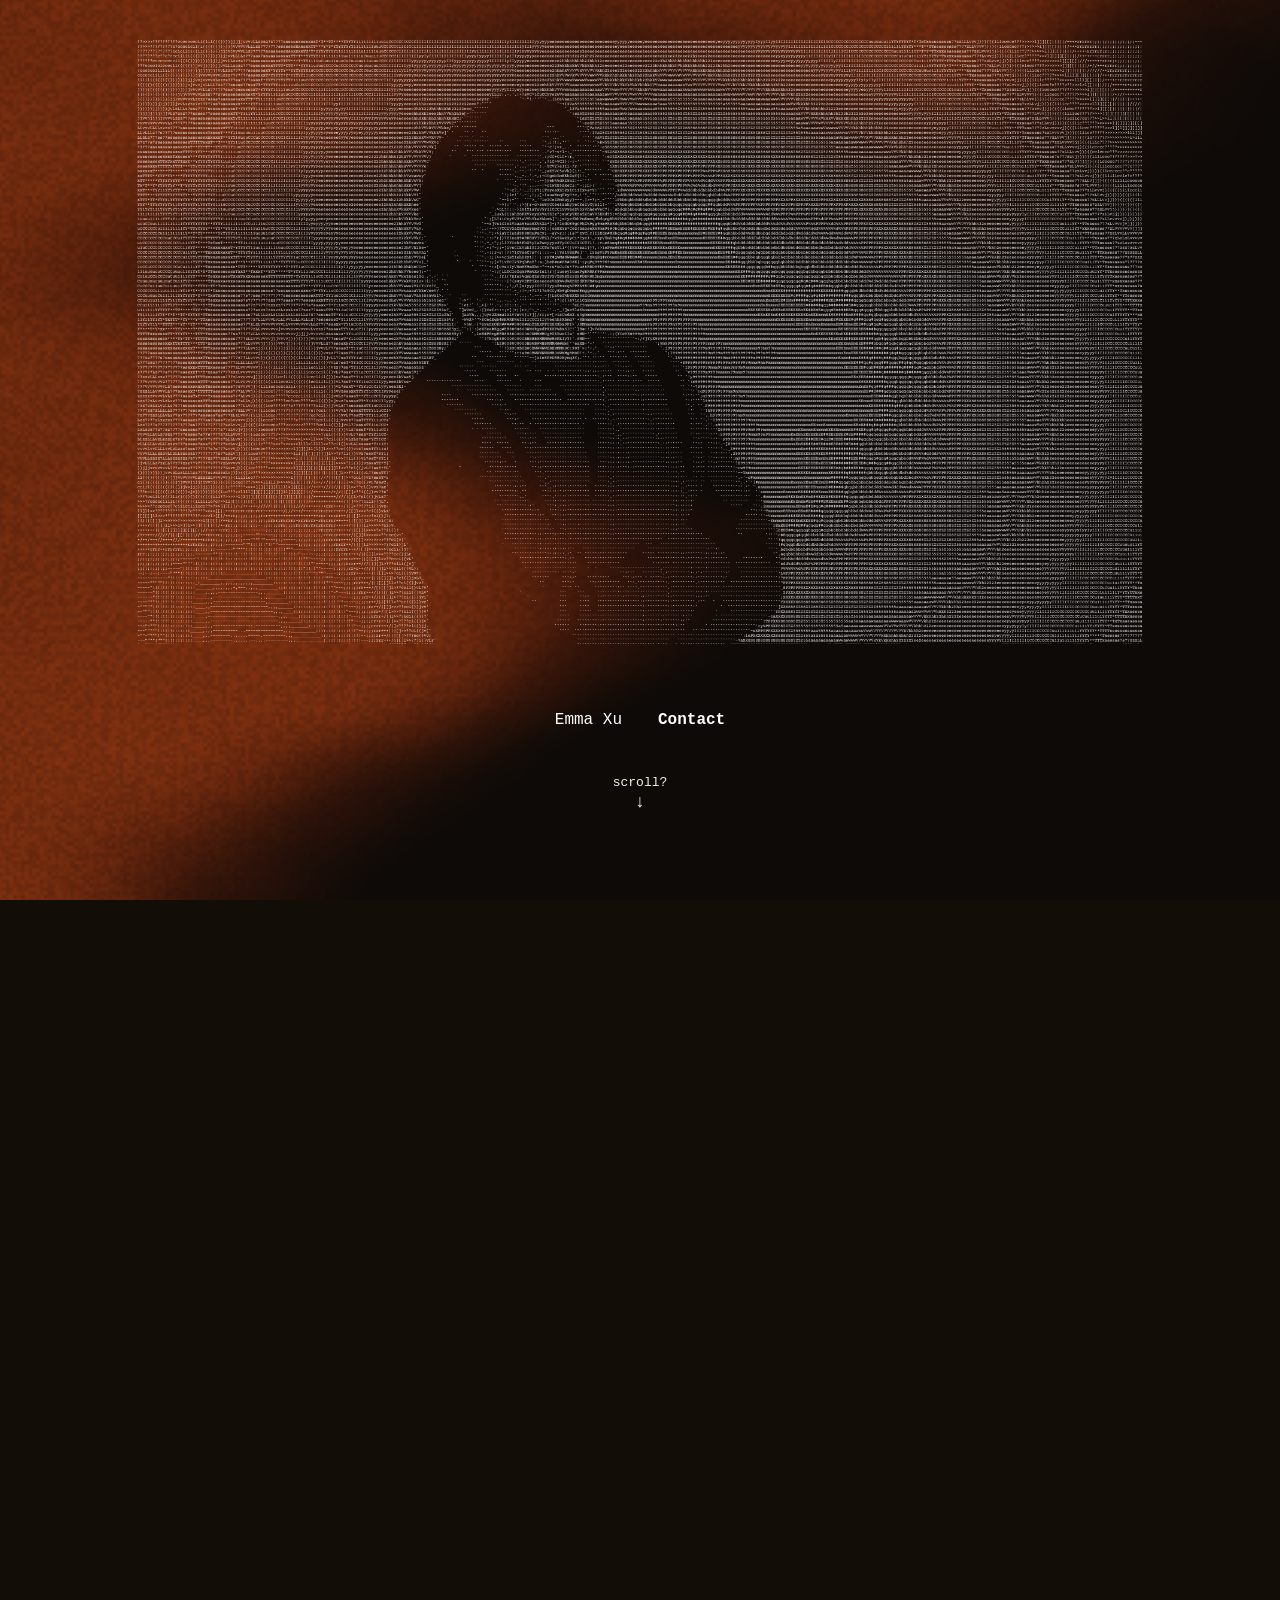
==== contact.html @ 333847a1 "feat: optimised the mobile projects morph and added back scroll?" ====
<!DOCTYPE html>
<html lang="en">
  <head>
    <meta charset="UTF-8">
    <meta name="viewport" content="width=device-width, initial-scale=1.0, viewport-fit=cover">
    <title>Contact | Emma Xu</title>
    <link rel="stylesheet" href="global.css">
    <link rel="stylesheet" href="contact.css">
  </head>
  <body class="contact-page" data-liquid-root>
    <div class="contact-background" aria-hidden="true">
      <canvas data-liquid-surface></canvas>
    </div>
    <main class="contact-scroll">
      <section class="contact-sequence" aria-label="Contact introduction">
        <div class="contact-stage">
          <h1 class="visually-hidden">Contact</h1>
          <div class="contact-art">
            <picture>
              <source media="(max-width: 640px), (hover: none) and (pointer: coarse)" srcset="assets/contact/emma_mobile.webp" type="image/webp">
              <img class="contact-portrait" src="assets/contact/emma.webp" alt="ASCII portrait of Emma Xu" draggable="false">
            </picture>
            <canvas class="contact-morph" aria-hidden="true"></canvas>
          </div>
          <div class="contact-content">
            <p class="contact-intro" aria-label="Introduction">
              Hi, I'm Emma! I’m a final year computing and software systems major at the University of Melbourne. If you have stumbled here by chance, please spend some time exploring who I am beyond what is written on my CV. I work with AI on the daily, so sometimes I sound like ChatGPT and Claude combined, but I hope to present my authentic self through this website. I want to share my journey and stay a creative mind.
            </p>
            <nav class="contact-links" aria-label="Contact methods">
              <a href="https://www.linkedin.com/in/emma-xu-97a0b4287/">LinkedIn</a>
              <a href="https://github.com/exyw">GitHub</a>
              <a href="mailto:emma.xu27@gmail.com">Email</a>
              <a href="Emma-Xu-CV.pdf" download>CV</a>
            </nav>
          </div>
          <nav class="site-nav is-ready" aria-label="Main navigation">
            <div class="page-menu">
              <a href="projects.html">Projects</a>
              <a class="always-visible" href="index.html">Emma Xu</a>
              <a href="who-i-am.html">Who I am</a>
            </div>
            <div class="contact-menu">
              <a class="contact-link selected" href="contact.html" aria-current="page">Contact</a>
            </div>
          </nav>
          <div class="scroll-cue" aria-hidden="true"><span>scroll?</span><span>↓</span></div>
        </div>
      </section>
    </main>
    <script src="experience.js"></script>
    <script src="navigation.js"></script>
    <script src="contact.js"></script>
    <script src="liquid.js"></script>
  </body>
</html>
---- global.css ----
body {
  min-height: 100vh;
  margin: 0;
  background: radial-gradient(circle at center, #EDE4D3 0%, #B6A58D 100%);
  font-family: courier, monospace;
}

.site-nav {
  --half-nav-gap: clamp(12px, 1.5vw, 18px);
  --link-padding-x: 10px;
  --nav-row-height: 28px;
  position: absolute;
  top: 50%;
  left: 50%;
  display: grid;
  grid-template-columns: 1fr 1fr;
  align-items: center;
  gap: calc(2 * var(--half-nav-gap) - 2 * var(--link-padding-x));
  padding: 10px;
  transform: translate(-50%, -50%);
  white-space: nowrap;
  visibility: hidden;
}

.site-nav.is-ready {
  visibility: visible;
}

/* Portrait pages keep navigation at the same viewport positions while artwork moves. */
.site-nav--portrait {
  position: fixed;
  z-index: 5;
  top: calc(50% - 8px);
  display: flex;
  box-sizing: border-box;
  width: min(1010px, calc(100vw - 48px));
  justify-content: space-between;
  pointer-events: none;
  transform: translate(-50%, calc(-50% - var(--portrait-nav-release, 0px)));
}

.site-nav--portrait .contact-link { pointer-events: auto; }
.site-nav--portrait .page-menu {
  align-items: flex-start;
  margin-left: 14px;
}

.site-nav a {
  box-sizing: border-box;
  color: inherit;
  display: block;
  font-size: 16px;
  line-height: 20px;
  padding: 4px var(--link-padding-x);
  text-decoration: none;
}

.site-nav a.selected {
  font-weight: bold;
}

.site-nav a:focus-visible {
  outline: 2px solid currentColor;
  outline-offset: 5px;
}

.page-menu {
  display: flex;
  flex-direction: column;
  align-items: flex-end;
  text-align: right;
  pointer-events: none;
  transform: translateY(var(--selected-row-offset, 0px));
}

.page-menu:has(> a:first-child.selected) {
  --selected-row-offset: var(--nav-row-height);
}

.page-menu:has(> a:last-child.selected) {
  --selected-row-offset: calc(0px - var(--nav-row-height));
}

.page-menu > a.selected {
  pointer-events: auto;
}

.contact-link {
  text-align: left;
}

.page-menu > a:not(.selected) {
  visibility: hidden;
  opacity: 0;
  pointer-events: none;
  transform: translateY(8px);
  transition:
    opacity 200ms ease,
    transform 200ms ease,
    visibility 0s linear 200ms;
}

.page-menu > a:last-child:not(.selected) {
  transform: translateY(-8px);
}

.page-menu > a.always-visible {
  visibility: visible;
  opacity: 1;
  pointer-events: auto;
  transform: translateY(0);
  transition-delay: 0s;
}

.page-menu:hover > a:not(.selected),
.page-menu:focus-within > a:not(.selected) {
  visibility: visible;
  opacity: 1;
  pointer-events: auto;
  transform: translateY(0);
  transition-delay: 0s;
}

.typewriter-link.is-typing::after {
  content: "";
  display: inline-block;
  width: 0.6ch;
  height: 0.8em;
  margin-left: 0.15ch;
  vertical-align: -0.15em;
  background: currentColor;
  animation: cursor-blink 1000ms steps(1) infinite;
}

.coming-soon {
  position: absolute;
  top: calc(50% + 92px);
  width: 100%;
  font-size: 16px;
  text-align: center;
}

@keyframes cursor-blink {
  50% {
    opacity: 0;
  }
}

@media (prefers-reduced-motion: reduce) {
  .page-menu > a:not(.selected) {
    transition: none;
  }
}

[hidden] { display: none !important; }
.visually-hidden {
  position: absolute; width: 1px; height: 1px; padding: 0; margin: -1px;
  overflow: hidden; clip-path: inset(50%); white-space: nowrap; border: 0;
}
.overview-navigation, .project-pagination { display: none; }

/* The Home introduction moves the real links into the Projects overview positions. */
.home-page.is-project-chosen .site-nav { z-index: 4; }
body.home-page.is-project-chosen .site-nav .page-menu > a[href="projects.html"] {
  visibility: visible; opacity: 1; pointer-events: auto; font-weight: bold;
  transform: translateY(var(--intro-select-y, 0px));
  transition: transform 600ms cubic-bezier(.22,.72,.24,1), opacity 300ms ease;
}
body.home-page.is-project-chosen .site-nav .page-menu > a[href="index.html"],
body.home-page.is-project-chosen .site-nav .page-menu > a[href="who-i-am.html"] {
  visibility: hidden; opacity: 0; pointer-events: none;
  transform: translateY(-8px);
  transition: opacity 300ms ease, visibility 0s linear 300ms, transform 300ms ease;
}
body.home-page.is-splitting .site-nav .page-menu > a[href="projects.html"],
body.home-page.is-splitting .site-nav .contact-link {
  transform: translate(var(--intro-x, 0px), var(--intro-y, 0px));
  transition: transform 2100ms cubic-bezier(.22,.7,.16,1), opacity 500ms ease;
}

@media (max-width: 640px), (hover: none) and (pointer: coarse) {
  .site-nav, .site-nav--portrait, .contact-page .site-nav {
    position: relative; top: auto; bottom: auto; left: auto; z-index: 10;
    display: flex; width: auto; box-sizing: border-box; align-items: flex-start;
    justify-content: space-between; gap: 8px; flex-wrap: wrap;
    margin: 0 max(16px, env(safe-area-inset-right)) 0 max(16px, env(safe-area-inset-left));
    padding: max(12px, env(safe-area-inset-top)) 0 8px;
    transform: none; pointer-events: auto; visibility: visible; white-space: normal;
  }
  .site-nav .page-menu {
    position: relative; display: block; width: calc(9ch + 20px); height: 44px;
    margin: 0; transform: none; text-align: left; pointer-events: auto;
  }
  .site-nav .page-menu > a {
    position: absolute; top: 0; left: 0; width: 100%; transform: none;
  }
  .site-nav .page-menu > a[href="projects.html"] { top: 44px; }
  .site-nav .page-menu > a[href="who-i-am.html"] { top: 88px; }
  .site-nav .page-menu > a[href="index.html"] { visibility: visible; opacity: 1; pointer-events: auto; }
  .site-nav .page-menu > a:not([href="index.html"]) { visibility: hidden; opacity: 0; pointer-events: none; }
  .site-nav .page-menu.is-open > a { visibility: visible; opacity: 1; pointer-events: auto; transition-delay: 0s; }
  .site-nav .page-menu.is-dismissed > a:not([href="index.html"]) { visibility: hidden; opacity: 0; pointer-events: none; }
  .site-nav a { min-height: 44px; padding: 12px 10px; font-size: 16px; line-height: 20px; }
  .site-nav .contact-link, .site-nav .contact-menu { margin-left: auto; }
  .site-nav:has(.page-menu.is-open) { padding-bottom: 96px; }
  .site-nav:has(.contact-menu.is-open) { padding-bottom: 200px; }
  .home-page .site-nav {
    --half-nav-gap: 7px;
    --link-padding-x: 6px;
    position: fixed; top: 50%; left: 50%; z-index: 10;
    display: grid; grid-template-columns: 1fr 1fr; align-items: center;
    width: auto; margin: 0; padding: 10px;
    gap: calc(2 * var(--half-nav-gap) - 2 * var(--link-padding-x));
    flex-wrap: nowrap; transform: translate(-50%, -50%); white-space: nowrap;
  }
  .home-page .site-nav:has(.page-menu.is-open) { padding-bottom: 10px; }
  .home-page .site-nav:not(.is-ready) { visibility: hidden; pointer-events: none; }
  .home-page:not(.is-revealed) .site-nav {
    z-index: 1; visibility: visible; pointer-events: auto;
  }
  .home-page:not(.is-revealed) .site-nav a:not([href="index.html"]) { visibility: hidden; }
  .home-page:not(.is-revealed) .site-nav a[href="index.html"] { pointer-events: auto; }
  .home-page .site-nav a { padding: 12px 6px; font-size: 12px; }
  .home-page .site-nav .contact-link { margin-left: 0; }
  .home-page .site-nav .page-menu {
    display: flex; width: auto; height: auto; flex-direction: column;
    align-items: flex-end; text-align: right;
  }
  .home-page .site-nav .page-menu > a {
    position: relative; top: auto; left: auto; width: auto;
  }
  .home-page .site-nav .page-menu > a:first-child .typewriter-link__text { transform: translateY(10px); }
  .home-page .site-nav .page-menu > a:last-child .typewriter-link__text { transform: translateY(-10px); }
  body.home-page.is-project-chosen .site-nav .contact-link {
    opacity: 0; visibility: hidden; pointer-events: none;
    transition: opacity 300ms ease, visibility 0s linear 300ms;
  }
  body.home-page.is-splitting .site-nav .contact-link {
    opacity: 0; visibility: hidden; pointer-events: none;
  }
  body.home-page.is-splitting .site-nav .page-menu > a[href="projects.html"] {
    padding-right: 4px; padding-left: 4px;
    transition: transform 2100ms cubic-bezier(.22,.7,.16,1),
      padding 2100ms cubic-bezier(.22,.7,.16,1);
  }
  body.home-page.is-splitting .site-nav .page-menu > a[href="who-i-am.html"] {
    visibility: visible; opacity: 1; pointer-events: auto;
    transform: translate(var(--intro-x, 0px), var(--intro-y, 0px));
    padding-right: 4px; padding-left: 4px; text-align: left;
    transition: transform 2100ms cubic-bezier(.22,.7,.16,1),
      opacity 650ms ease, padding 2100ms cubic-bezier(.22,.7,.16,1);
  }
  body.home-page.is-splitting .site-nav .page-menu > a[href="who-i-am.html"]::after {
    content: ' →';
  }
  .overview-navigation {
    position: relative; z-index: 2; display: flex; flex-wrap: wrap;
    justify-content: center; align-items: center; gap: 4px 20px;
    max-width: 100%; margin: 16px auto 0; font-size: 13px; line-height: 1.5;
  }
  .overview-navigation a { display: inline-flex; min-height: 44px; align-items: center; color: inherit; text-underline-offset: 3px; }
  .overview-navigation [aria-current] { font-weight: bold; text-decoration: none; }
  .projects-initial-detail .projects-page .site-nav--portrait,
  .projects-page:not(.portrait-overview-page) .site-nav--portrait { display: none; }
  html:not(.projects-initial-detail) .portrait-overview-page {
    --portrait-side-width: clamp(184px, calc((100svh - 240px) * 276 / 900), 276px);
    --portrait-side-gap: clamp(2px, calc((100vw - var(--portrait-side-width)) / 2 - 70px), 12px);
    position: relative;
    min-height: 100svh;
  }
  html:not(.projects-initial-detail) .portrait-overview-page .site-nav--portrait {
    position: absolute; top: 50%; bottom: auto;
    right: calc(50% + var(--portrait-side-width) / 2 + var(--portrait-side-gap)); left: auto;
    display: grid; grid-template-columns: max-content; grid-template-rows: repeat(3, 44px);
    width: auto; margin: 0; padding: 0; gap: 0; transform: translateY(-50%);
    flex-wrap: nowrap; white-space: nowrap;
  }
  html:not(.projects-initial-detail) .portrait-overview-page .site-nav--portrait .page-menu { display: contents; }
  html:not(.projects-initial-detail) .portrait-overview-page .site-nav--portrait .page-menu > a {
    position: relative; top: auto; left: auto; width: auto; transform: none;
  }
  html:not(.projects-initial-detail) .portrait-overview-page .site-nav--portrait a {
    min-height: 44px; padding: 12px 4px; font-size: 12px;
  }
  html:not(.projects-initial-detail) .portrait-overview-page .site-nav--portrait .page-menu > a[href="index.html"] .typewriter-link__text {
    transform: translateY(10px);
  }
  html:not(.projects-initial-detail) .portrait-overview-page .site-nav--portrait .contact-link .typewriter-link__text {
    transform: translateY(-10px);
  }
  html:not(.projects-initial-detail) .portrait-overview-page .site-nav--portrait .page-menu > a[href="index.html"] {
    grid-row: 1; transform: none;
  }
  html:not(.projects-initial-detail) .portrait-overview-page .site-nav--portrait .page-menu:not(.is-open) > a[href="index.html"] {
    visibility: hidden; opacity: 0; pointer-events: none;
  }
  html:not(.projects-initial-detail) .portrait-overview-page .site-nav--portrait .page-menu > a.selected {
    grid-row: 2; visibility: visible; opacity: 1; pointer-events: auto;
  }
  html:not(.projects-initial-detail) .portrait-overview-page .site-nav--portrait .page-menu > a:not(.selected):not([href="index.html"]) {
    display: none;
  }
  html:not(.projects-initial-detail) .portrait-overview-page .site-nav--portrait .contact-link {
    grid-row: 3; margin: 0; visibility: hidden; opacity: 0; pointer-events: none;
    transition: opacity 200ms ease, visibility 0s linear 200ms;
  }
  html:not(.projects-initial-detail) .portrait-overview-page .site-nav--portrait:has(.page-menu.is-open) .contact-link {
    visibility: visible; opacity: 1; pointer-events: auto; transition-delay: 0s;
  }
  html:not(.projects-initial-detail) .portrait-overview-page .overview-navigation {
    position: absolute; z-index: 5; top: 50%;
    left: calc(50% + var(--portrait-side-width) / 2 + var(--portrait-side-gap)); right: auto;
    width: auto;
    max-width: calc(50vw - var(--portrait-side-width) / 2 - var(--portrait-side-gap));
    margin: 0; padding: 0;
    transform: translateY(-50%); font-size: 12px;
  }
  html:not(.projects-initial-detail) .who-page.portrait-overview-page .site-nav--portrait {
    left: calc(50% + var(--portrait-side-width) / 2 + var(--portrait-side-gap)); right: auto;
  }
  html:not(.projects-initial-detail) .who-page.portrait-overview-page .overview-navigation {
    right: calc(50% + var(--portrait-side-width) / 2 + var(--portrait-side-gap)); left: auto;
  }
  html:not(.projects-initial-detail) .portrait-overview-page .overview-navigation a {
    box-sizing: border-box; display: flex; flex-wrap: wrap; align-content: center;
    justify-content: flex-start; gap: 0 0.4ch; max-width: 100%; min-height: 44px;
    padding: 2px 4px; line-height: 18px; text-decoration: none;
  }
  html:not(.projects-initial-detail) .who-page.portrait-overview-page .overview-navigation a {
    justify-content: flex-end;
  }
  .swipe-surface { touch-action: pan-y pinch-zoom; }
  .motion-stopped *, .motion-stopped *::before, .motion-stopped *::after {
    animation: none !important; transition: none !important; scroll-behavior: auto !important;
  }
  button, a { -webkit-tap-highlight-color: transparent; }
  button { font-family: inherit; }
  :focus-visible { outline: 2px solid currentColor; outline-offset: 4px; }
  .typewriter-link__text { display: inline-block; white-space: pre; }
  .typewriter-link { position: relative; }
  .typewriter-link.is-typing::after { position: absolute; }
  .site-nav .typewriter-link.is-typing::after { content: none; }
  .site-nav .typewriter-link.is-typing .typewriter-link__text::after {
    content: "";
    display: inline-block;
    width: 0.6ch;
    height: 0.75em;
    margin-left: 0.15ch;
    vertical-align: -0.08em;
    background: currentColor;
    animation: cursor-blink 1000ms steps(1) infinite;
  }
  .project-pagination:not([hidden]) { display: grid; }
}

@media (max-width: 340px) {
  body.home-page.is-splitting .site-nav .page-menu > a[href="who-i-am.html"] {
    padding: 4px;
    line-height: 18px;
  }
  body.home-page.is-splitting .site-nav .page-menu > a[href="who-i-am.html"]::after {
    display: block;
    content: '→';
    line-height: 18px;
  }
}
---- contact.css ----
:root {
  color-scheme: dark;
  --contact-ink: #f7eee0;
  --contact-background: #130d08;
}
* { box-sizing: border-box; }
html {
  background: var(--contact-background);
  scrollbar-width: none;
}
html::-webkit-scrollbar { display: none; }
.contact-page {
  margin: 0;
  overflow-x: hidden;
  background: var(--contact-background);
  color: var(--contact-ink);
  font-family: "Courier New", Courier, monospace;
}
.contact-background {
  position: fixed;
  inset: 0;
  pointer-events: none;
  z-index: 0;
  overflow: hidden;
  background: #130d08;
}
.contact-background canvas {
  display: block;
  width: 100%;
  height: 100%;
  background: linear-gradient(105deg, #5b250f 0%, #25130c 31%, transparent 63%),
    linear-gradient(168deg, #59230f 0%, #130d08 37%);
}
.contact-scroll { position: relative; z-index: 1; }
.contact-sequence { height: 320svh; }
.contact-page:not(.has-contact-motion) .contact-sequence { height: 100svh; }
.contact-stage {
  position: sticky;
  top: 0;
  height: 100svh;
  isolation: isolate;
  overflow: hidden;
}
.contact-art {
  position: absolute;
  inset: 0;
  pointer-events: none;
}
.contact-portrait {
  position: absolute;
  top: 40px;
  left: 50%;
  display: none;
  /* Match portrait-page top padding and leave 24px above the navigation. */
  width: min(calc(100vw - 48px), calc((80svh - 116px) * 1679 / 1009));
  max-width: calc(100vw - 48px);
  height: auto;
  filter: brightness(0) invert(1);
  transform: translateX(-50%);
}
.contact-page.has-contact-motion .contact-portrait { display: block; }
.contact-morph {
  position: absolute;
  inset: 0;
  display: block;
  width: 100%;
  height: 100%;
  opacity: 0;
}
.contact-content {
  position: absolute;
  /* The three 28px navigation rows plus its padding make a 104px box. */
  top: calc(40svh - 26px);
  left: 50%;
  width: min(88vw, 1080px);
  color: var(--contact-ink);
  text-align: center;
  transform: translate(-50%, -50%);
}
.contact-page.has-contact-motion .contact-content { opacity: 0; }
.contact-intro {
  width: min(100%, 70ch);
  margin: 0 auto;
  font-size: 16px;
  font-weight: 700;
  line-height: 1.1;
  text-align: justify;
  text-align-last: justify;
  text-wrap: balance;
}
.contact-links {
  display: flex;
  justify-content: center;
  align-items: center;
  flex-wrap: wrap;
  gap: 4px 22px;
  margin-top: 18px;
}
.contact-links a {
  display: block;
  min-height: 44px;
  padding: 12px 4px;
  color: inherit;
  font-size: 16px;
  font-weight: 700;
  line-height: 20px;
  white-space: nowrap;
  text-decoration: underline;
  text-decoration-thickness: 1px;
  text-underline-offset: 3px;
}
.contact-links a .typewriter-link__text {
  text-decoration: underline;
  text-decoration-thickness: 1px;
  text-underline-offset: 3px;
}
.contact-links a:focus-visible {
  outline: 2px solid currentColor;
  outline-offset: 3px;
}
.contact-page.has-contact-motion .contact-links { pointer-events: none; }
.contact-page.has-contact-motion.is-settled .contact-links { pointer-events: auto; }
.contact-page .site-nav {
  top: 80%;
  z-index: 3;
  color: #fff;
  font-family: courier, monospace;
}
.contact-menu { position: relative; }
.scroll-cue {
  position: absolute;
  z-index: 2;
  top: calc(80% + 56px);
  left: 50%;
  display: grid;
  justify-items: center;
  gap: 4px;
  color: var(--contact-ink);
  font-size: 13px;
  line-height: 1;
  white-space: nowrap;
  pointer-events: none;
  transform: translateX(-50%);
}
.scroll-cue span:last-child { font-size: 18px; }
.contact-page:not(.has-contact-motion) .scroll-cue { display: none; }

@media (max-width: 640px), (hover: none) and (pointer: coarse) {
  .contact-sequence {
    height: auto;
    min-height: 100svh;
  }
  .contact-stage {
    position: relative;
    top: auto;
    height: auto;
    min-height: calc(100svh + 160px);
    overflow: visible;
  }
  .contact-page:not(.has-contact-motion) .contact-stage {
    min-height: 100svh;
    padding-top: calc(76px + env(safe-area-inset-top));
  }
  .contact-page .site-nav {
    position: fixed;
    top: 0;
    right: 0;
    left: 0;
    width: auto;
    margin: 0;
    padding: max(12px, env(safe-area-inset-top)) max(16px, env(safe-area-inset-right)) 8px max(16px, env(safe-area-inset-left));
    background: linear-gradient(to bottom, rgba(19, 13, 8, 0.96), rgba(19, 13, 8, 0.86) 72%, transparent);
    backdrop-filter: blur(8px);
    transform: none;
  }
  .contact-page .site-nav:has(.page-menu.is-open) { padding-bottom: 96px; }
  .scroll-cue { top: calc(100svh - 44px); font-size: 12px; }
  .contact-art {
    position: absolute;
  }
  .contact-portrait {
    position: absolute;
    top: calc((var(--contact-mobile-viewport-height, 100svh) + var(--contact-mobile-nav-bottom, 64px)) / 2);
    left: 50%;
    width: min(calc(100vw - 48px), 540px,
      calc((var(--contact-mobile-viewport-height, 100svh) - var(--contact-mobile-nav-bottom, 64px) - 48px) * 1268 / 1478));
    max-width: none;
    margin: 0;
    transform: translate(-50%, -50%);
  }
  .contact-content {
    position: absolute;
    top: calc(100svh + 160px);
    bottom: auto;
    left: 50%;
    width: min(calc(100% - 48px), 64ch);
    margin: 0;
    text-align: left;
    transform: translateX(-50%);
  }
  .contact-page:not(.has-contact-motion) .contact-content {
    position: relative;
    top: auto;
    left: auto;
    margin: 0 auto;
    transform: none;
  }
  .contact-intro {
    line-height: 1.65;
    text-align-last: left;
  }
  .contact-links {
    display: flex;
    flex-wrap: wrap;
    justify-content: flex-start;
    align-items: flex-start;
    gap: 0 10px;
    margin-top: 16px;
    padding-bottom: 8px;
  }
  .contact-links a { min-width: 44px; min-height: 44px; padding: 12px 0; font-size: 16px; }
}
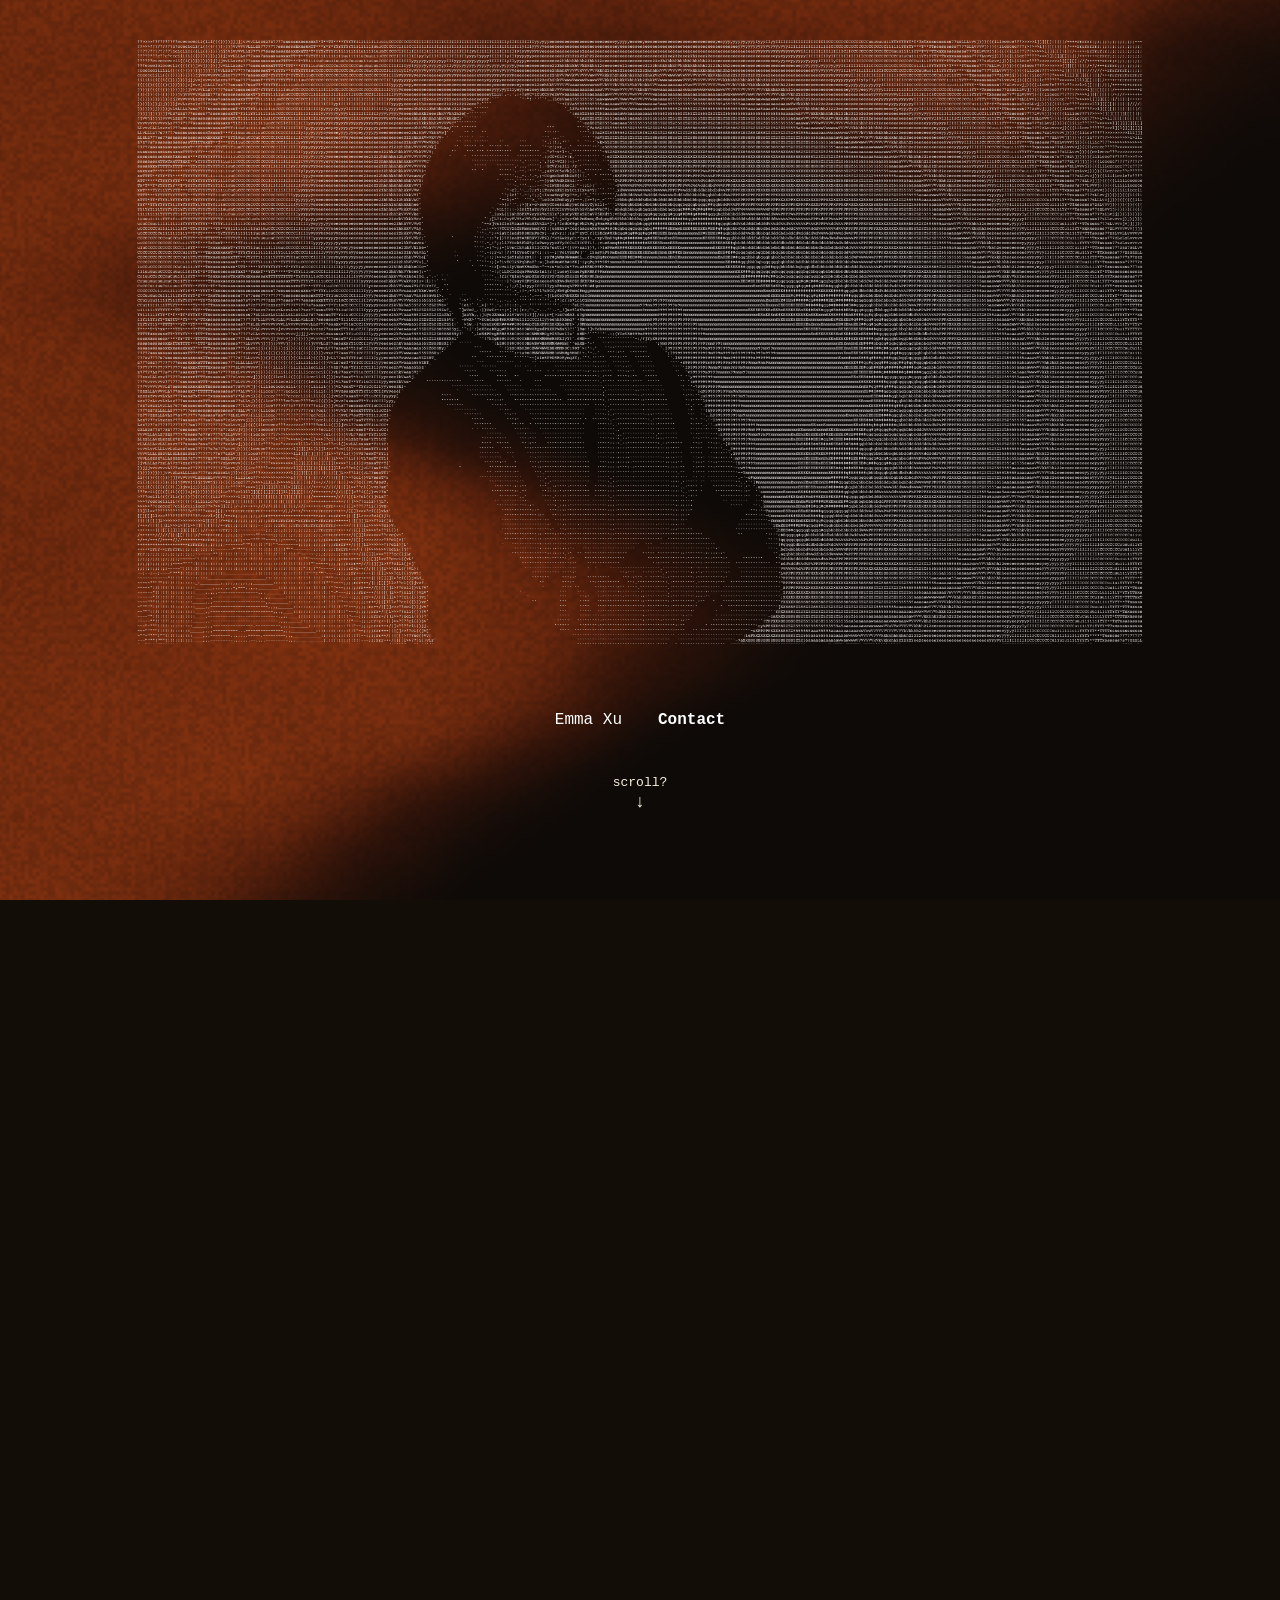
==== commit c9074877: "feat: new tab for links and cv" ====
--- a/contact.html
+++ b/contact.html
@@ -30,7 +30,7 @@
               <a href="https://www.linkedin.com/in/emma-xu-97a0b4287/">LinkedIn</a>
               <a href="https://github.com/exyw">GitHub</a>
               <a href="mailto:emma.xu27@gmail.com">Email</a>
-              <a href="Emma-Xu-CV.pdf" download>CV</a>
+              <a href="Emma-Xu-CV.pdf" type="application/pdf" target="_blank" rel="noopener noreferrer" aria-label="CV (PDF, opens in a new tab)">CV</a>
             </nav>
           </div>
           <nav class="site-nav is-ready" aria-label="Main navigation">
--- a/global.css
+++ b/global.css
@@ -232,11 +232,12 @@
   .home-page .site-nav .page-menu > a:first-child .typewriter-link__text { transform: translateY(10px); }
   .home-page .site-nav .page-menu > a:last-child .typewriter-link__text { transform: translateY(-10px); }
   body.home-page.is-project-chosen .site-nav .contact-link {
-    opacity: 0; visibility: hidden; pointer-events: none;
-    transition: opacity 300ms ease, visibility 0s linear 300ms;
+    opacity: 1; visibility: visible; pointer-events: auto;
   }
   body.home-page.is-splitting .site-nav .contact-link {
-    opacity: 0; visibility: hidden; pointer-events: none;
+    opacity: 1; visibility: visible; pointer-events: auto;
+    transform: translate(var(--intro-x, 0px), var(--intro-y, 0px));
+    transition: transform 2100ms cubic-bezier(.22,.7,.16,1), opacity 650ms ease;
   }
   body.home-page.is-splitting .site-nav .page-menu > a[href="projects.html"] {
     padding-right: 4px; padding-left: 4px;
@@ -244,14 +245,7 @@
       padding 2100ms cubic-bezier(.22,.7,.16,1);
   }
   body.home-page.is-splitting .site-nav .page-menu > a[href="who-i-am.html"] {
-    visibility: visible; opacity: 1; pointer-events: auto;
-    transform: translate(var(--intro-x, 0px), var(--intro-y, 0px));
-    padding-right: 4px; padding-left: 4px; text-align: left;
-    transition: transform 2100ms cubic-bezier(.22,.7,.16,1),
-      opacity 650ms ease, padding 2100ms cubic-bezier(.22,.7,.16,1);
-  }
-  body.home-page.is-splitting .site-nav .page-menu > a[href="who-i-am.html"]::after {
-    content: ' →';
+    visibility: hidden; opacity: 0; pointer-events: none;
   }
   .overview-navigation {
     position: relative; z-index: 2; display: flex; flex-wrap: wrap;
@@ -269,66 +263,35 @@
     min-height: 100svh;
   }
   html:not(.projects-initial-detail) .portrait-overview-page .site-nav--portrait {
-    position: absolute; top: 50%; bottom: auto;
-    right: calc(50% + var(--portrait-side-width) / 2 + var(--portrait-side-gap)); left: auto;
-    display: grid; grid-template-columns: max-content; grid-template-rows: repeat(3, 44px);
-    width: auto; margin: 0; padding: 0; gap: 0; transform: translateY(-50%);
-    flex-wrap: nowrap; white-space: nowrap;
-  }
-  html:not(.projects-initial-detail) .portrait-overview-page .site-nav--portrait .page-menu { display: contents; }
+    --nav-row-height: 44px;
+    position: absolute; top: 50%; bottom: auto; left: 0; right: 0;
+    display: grid; grid-template-columns: minmax(0, 1fr) var(--portrait-side-width) minmax(0, 1fr);
+    grid-template-rows: 44px;
+    width: 100%; height: 44px; margin: 0; padding: 0; gap: 0;
+    align-items: center; transform: translateY(-50%); white-space: nowrap;
+  }
+  html:not(.projects-initial-detail) .portrait-overview-page .site-nav--portrait .page-menu {
+    display: flex; width: auto; height: auto; margin: 0 var(--portrait-side-gap) 0 0;
+    justify-self: end; align-items: flex-end; text-align: right;
+    transform: translateY(var(--selected-row-offset, 0px));
+  }
   html:not(.projects-initial-detail) .portrait-overview-page .site-nav--portrait .page-menu > a {
-    position: relative; top: auto; left: auto; width: auto; transform: none;
+    position: relative; top: auto; left: auto; width: auto;
   }
   html:not(.projects-initial-detail) .portrait-overview-page .site-nav--portrait a {
     min-height: 44px; padding: 12px 4px; font-size: 12px;
   }
-  html:not(.projects-initial-detail) .portrait-overview-page .site-nav--portrait .page-menu > a[href="index.html"] .typewriter-link__text {
-    transform: translateY(10px);
-  }
-  html:not(.projects-initial-detail) .portrait-overview-page .site-nav--portrait .contact-link .typewriter-link__text {
-    transform: translateY(-10px);
-  }
-  html:not(.projects-initial-detail) .portrait-overview-page .site-nav--portrait .page-menu > a[href="index.html"] {
-    grid-row: 1; transform: none;
-  }
-  html:not(.projects-initial-detail) .portrait-overview-page .site-nav--portrait .page-menu:not(.is-open) > a[href="index.html"] {
+  html:not(.projects-initial-detail) .portrait-overview-page .site-nav--portrait .page-menu:not(.is-open) > a:not(.selected) {
     visibility: hidden; opacity: 0; pointer-events: none;
   }
   html:not(.projects-initial-detail) .portrait-overview-page .site-nav--portrait .page-menu > a.selected {
-    grid-row: 2; visibility: visible; opacity: 1; pointer-events: auto;
-  }
-  html:not(.projects-initial-detail) .portrait-overview-page .site-nav--portrait .page-menu > a:not(.selected):not([href="index.html"]) {
-    display: none;
+    visibility: visible; opacity: 1; pointer-events: auto;
   }
   html:not(.projects-initial-detail) .portrait-overview-page .site-nav--portrait .contact-link {
-    grid-row: 3; margin: 0; visibility: hidden; opacity: 0; pointer-events: none;
-    transition: opacity 200ms ease, visibility 0s linear 200ms;
-  }
-  html:not(.projects-initial-detail) .portrait-overview-page .site-nav--portrait:has(.page-menu.is-open) .contact-link {
-    visibility: visible; opacity: 1; pointer-events: auto; transition-delay: 0s;
-  }
-  html:not(.projects-initial-detail) .portrait-overview-page .overview-navigation {
-    position: absolute; z-index: 5; top: 50%;
-    left: calc(50% + var(--portrait-side-width) / 2 + var(--portrait-side-gap)); right: auto;
-    width: auto;
-    max-width: calc(50vw - var(--portrait-side-width) / 2 - var(--portrait-side-gap));
-    margin: 0; padding: 0;
-    transform: translateY(-50%); font-size: 12px;
-  }
-  html:not(.projects-initial-detail) .who-page.portrait-overview-page .site-nav--portrait {
-    left: calc(50% + var(--portrait-side-width) / 2 + var(--portrait-side-gap)); right: auto;
-  }
-  html:not(.projects-initial-detail) .who-page.portrait-overview-page .overview-navigation {
-    right: calc(50% + var(--portrait-side-width) / 2 + var(--portrait-side-gap)); left: auto;
-  }
-  html:not(.projects-initial-detail) .portrait-overview-page .overview-navigation a {
-    box-sizing: border-box; display: flex; flex-wrap: wrap; align-content: center;
-    justify-content: flex-start; gap: 0 0.4ch; max-width: 100%; min-height: 44px;
-    padding: 2px 4px; line-height: 18px; text-decoration: none;
-  }
-  html:not(.projects-initial-detail) .who-page.portrait-overview-page .overview-navigation a {
-    justify-content: flex-end;
-  }
+    grid-column: 3; justify-self: start; margin: 0 0 0 var(--portrait-side-gap);
+    visibility: visible; opacity: 1; pointer-events: auto;
+  }
+  .portrait-overview-page .overview-navigation { display: none; }
   .swipe-surface { touch-action: pan-y pinch-zoom; }
   .motion-stopped *, .motion-stopped *::before, .motion-stopped *::after {
     animation: none !important; transition: none !important; scroll-behavior: auto !important;
@@ -352,15 +315,3 @@
   }
   .project-pagination:not([hidden]) { display: grid; }
 }
-
-@media (max-width: 340px) {
-  body.home-page.is-splitting .site-nav .page-menu > a[href="who-i-am.html"] {
-    padding: 4px;
-    line-height: 18px;
-  }
-  body.home-page.is-splitting .site-nav .page-menu > a[href="who-i-am.html"]::after {
-    display: block;
-    content: '→';
-    line-height: 18px;
-  }
-}
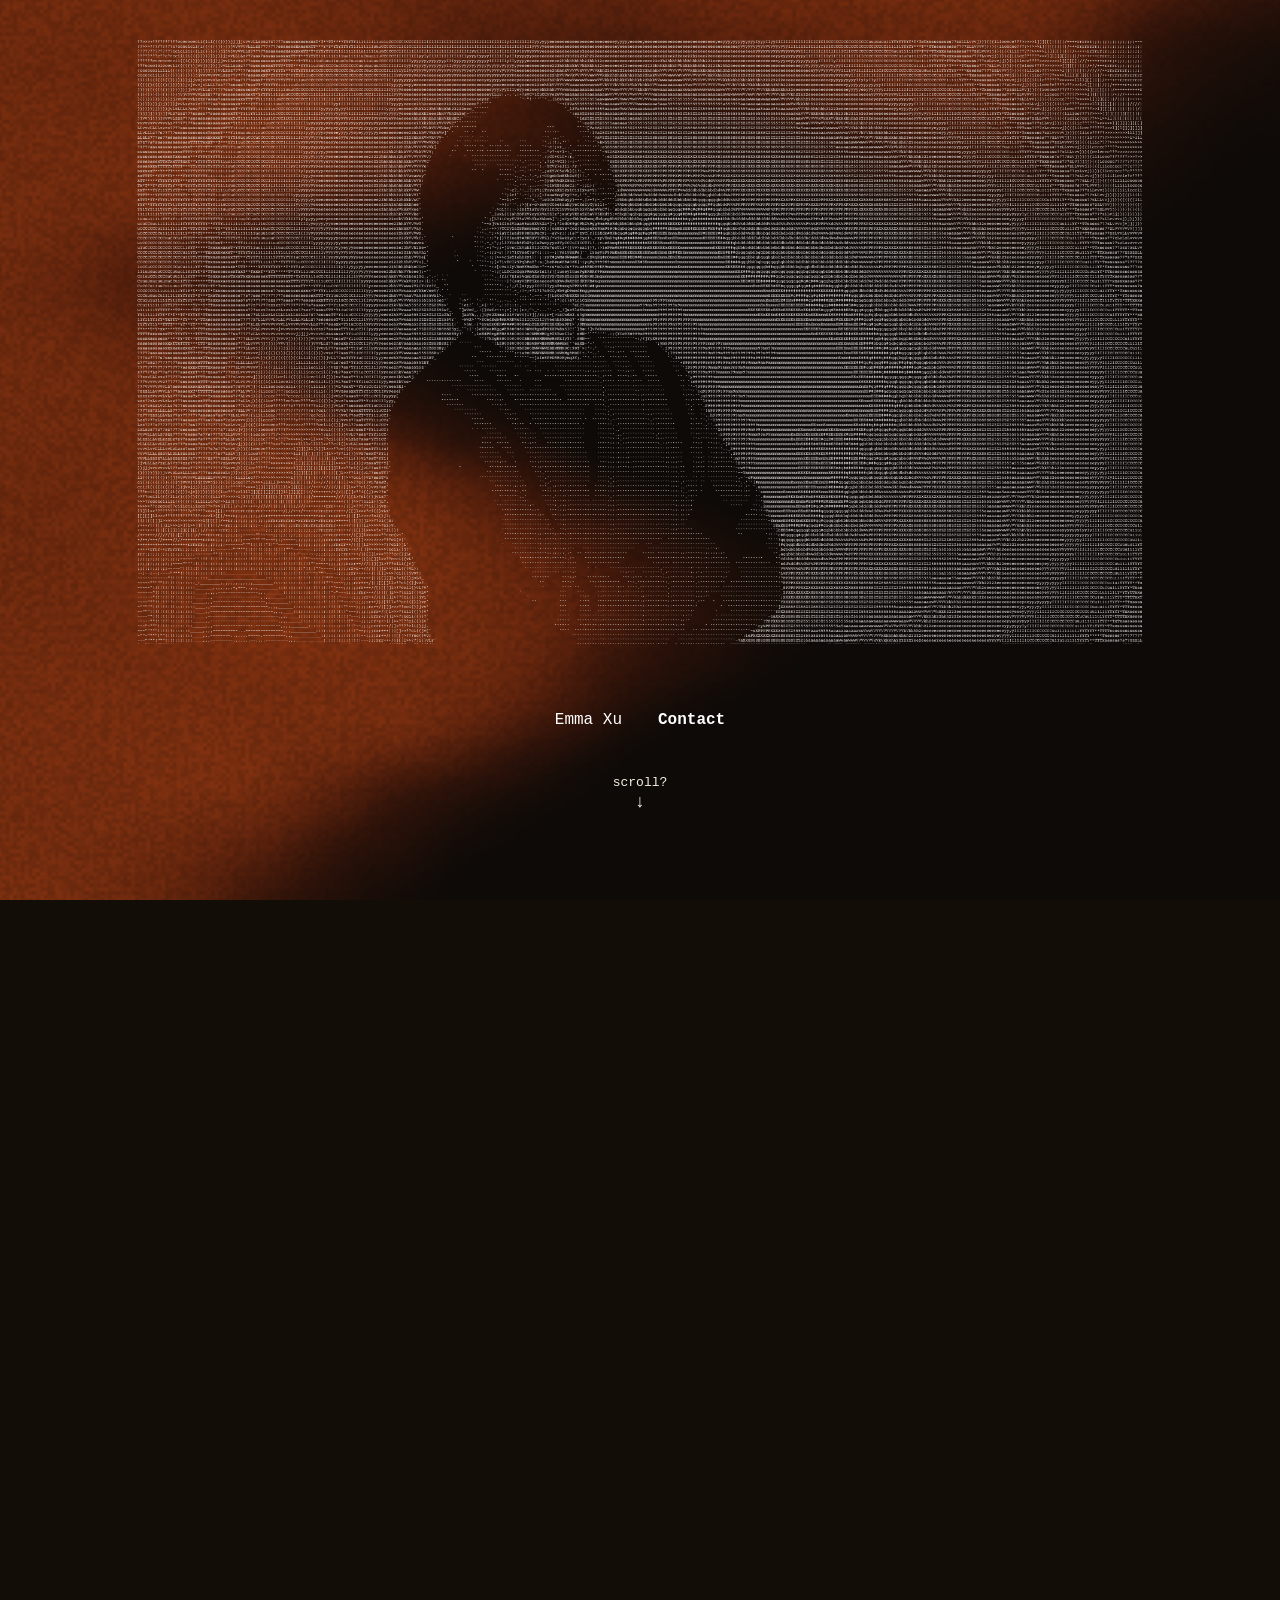
==== commit a97d7bcb: "feat: logo on contact page scroll" ====
--- a/contact.html
+++ b/contact.html
@@ -23,6 +23,7 @@
             <canvas class="contact-morph" aria-hidden="true"></canvas>
           </div>
           <div class="contact-content">
+            <img class="contact-baby" src="assets/contact/baby_contact.webp" alt="" draggable="false">
             <p class="contact-intro" aria-label="Introduction">
               Hi, I'm Emma! I’m a final year computing and software systems major at the University of Melbourne. If you have stumbled here by chance, please spend some time exploring who I am beyond what is written on my CV. I work with AI on the daily, so sometimes I sound like ChatGPT and Claude combined, but I hope to present my authentic self through this website. I want to share my journey and stay a creative mind.
             </p>
--- a/contact.css
+++ b/contact.css
@@ -78,6 +78,15 @@
   transform: translate(-50%, -50%);
 }
 .contact-page.has-contact-motion .contact-content { opacity: 0; }
+.contact-baby {
+  display: block;
+  width: auto;
+  max-width: 100%;
+  height: max(63px, min(25.2svh, 252px, calc(56svh - 203px)));
+  margin: 20px auto clamp(28px, 6svh, 64px);
+  filter: brightness(0) invert(1);
+  object-fit: contain;
+}
 .contact-intro {
   width: min(100%, 70ch);
   margin: 0 auto;
@@ -209,6 +218,10 @@
     line-height: 1.65;
     text-align-last: left;
   }
+  .contact-baby {
+    height: min(26.6svh, 196px);
+    margin: 16px auto 28px;
+  }
   .contact-links {
     display: flex;
     flex-wrap: wrap;
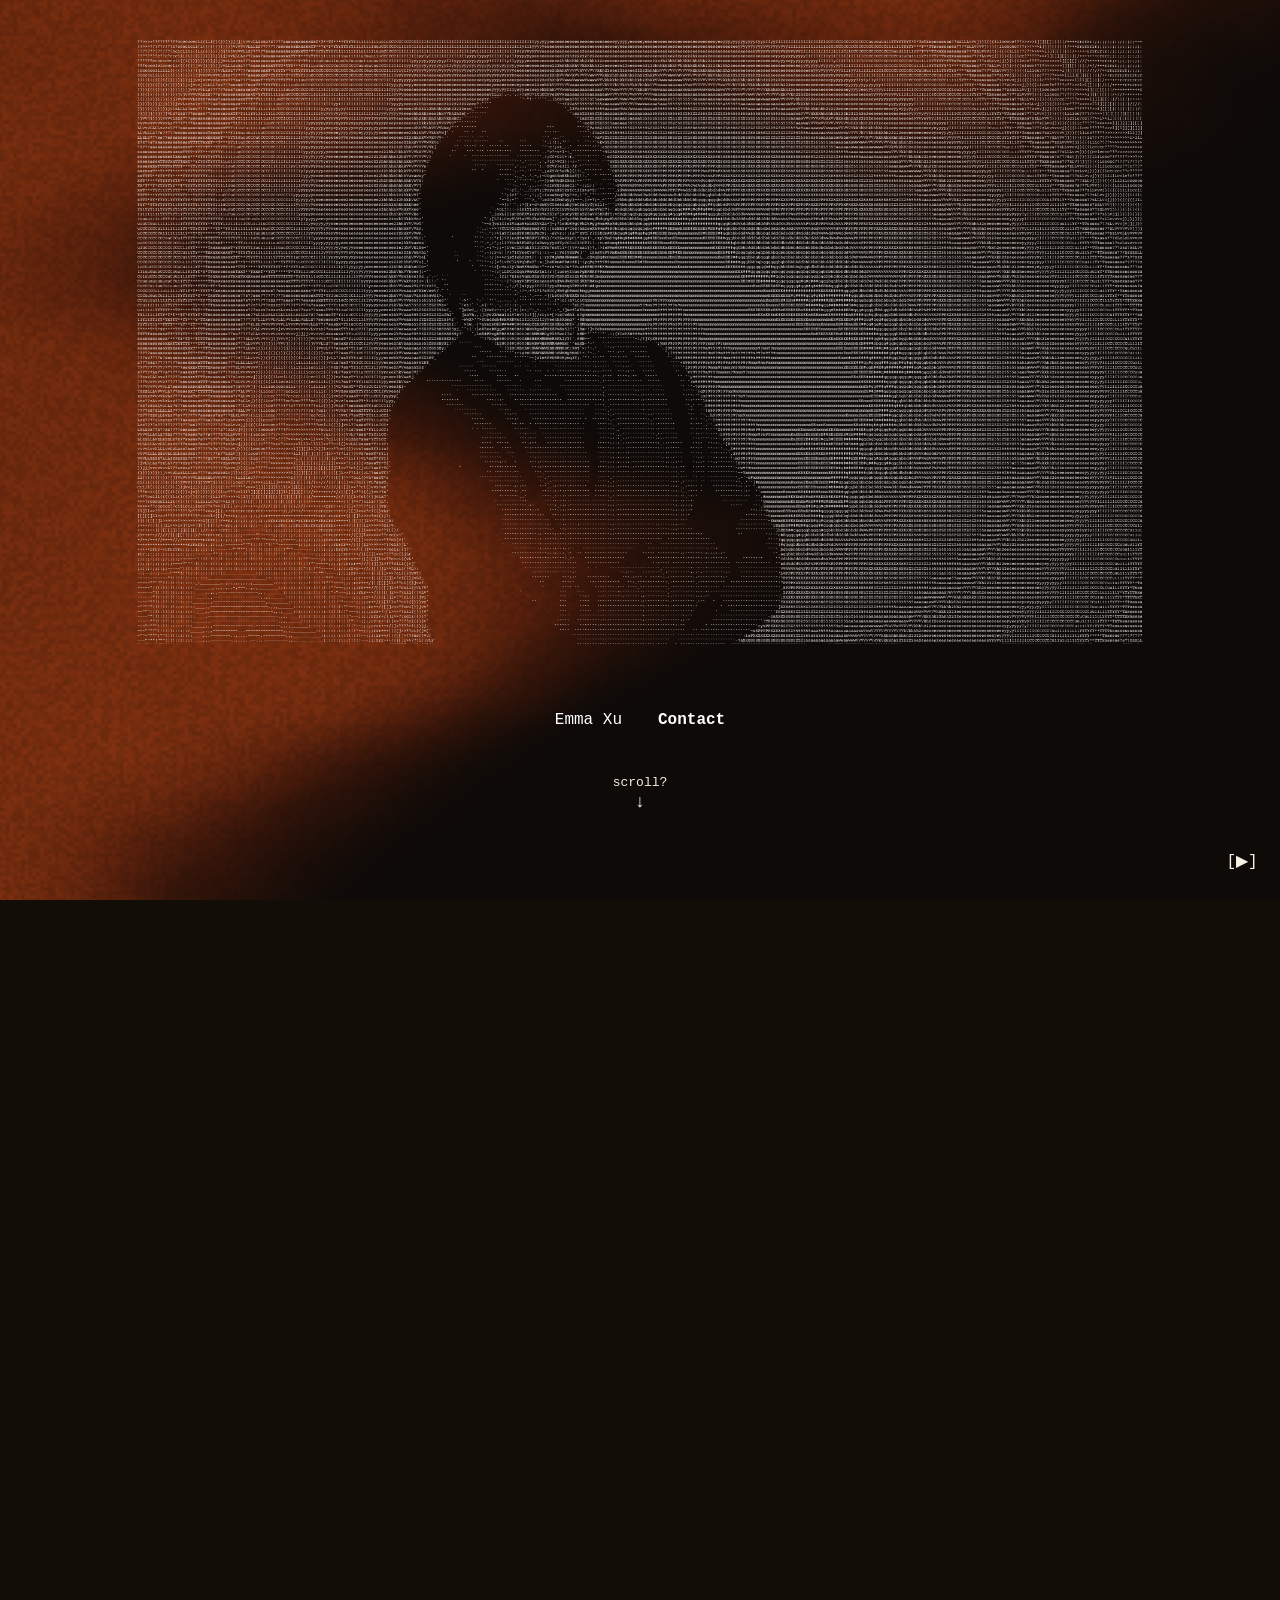
==== commit 63c0dcbf: "Add persistent background music control" ====
--- a/contact.html
+++ b/contact.html
@@ -50,6 +50,7 @@
     </main>
     <script src="experience.js"></script>
     <script src="navigation.js"></script>
+    <script src="music.js"></script>
     <script src="contact.js"></script>
     <script src="liquid.js"></script>
   </body>
--- a/global.css
+++ b/global.css
@@ -1,8 +1,60 @@
+/* Begin shared music view transition. */
+@view-transition { navigation: auto; }
+
+/* Keep the shared corner control steady across full-page navigation. */
+::view-transition-old(root),
+::view-transition-new(root),
+::view-transition-group(music-toggle),
+::view-transition-old(music-toggle),
+::view-transition-new(music-toggle) {
+  animation: none;
+}
+/* End shared music view transition. */
+
 body {
   min-height: 100vh;
   margin: 0;
   background: radial-gradient(circle at center, #EDE4D3 0%, #B6A58D 100%);
   font-family: courier, monospace;
+}
+
+.music-toggle {
+  view-transition-name: music-toggle;
+  position: fixed;
+  z-index: 50;
+  right: max(16px, env(safe-area-inset-right));
+  bottom: max(16px, env(safe-area-inset-bottom));
+  display: grid;
+  width: 44px;
+  height: 44px;
+  place-items: center;
+  padding: 0;
+  border: 0;
+  background: transparent;
+  color: #24221f;
+  font: 16px/1 courier, monospace;
+  cursor: pointer;
+}
+
+.music-toggle:focus-visible {
+  outline: 2px solid currentColor;
+  outline-offset: 2px;
+}
+
+.home-page:not(.is-revealed) .music-toggle,
+.contact-page .music-toggle,
+.projects-page.is-inverted .music-toggle,
+.projects-initial-detail .projects-page .music-toggle {
+  color: #f8f0e3;
+}
+
+.projects-page .music-toggle {
+  color: var(--project-transition-ink, #24221f);
+}
+
+.projects-page.is-inverted .music-toggle,
+.projects-initial-detail .projects-page .music-toggle {
+  color: var(--project-transition-ink, #f8f0e3);
 }
 
 .site-nav {
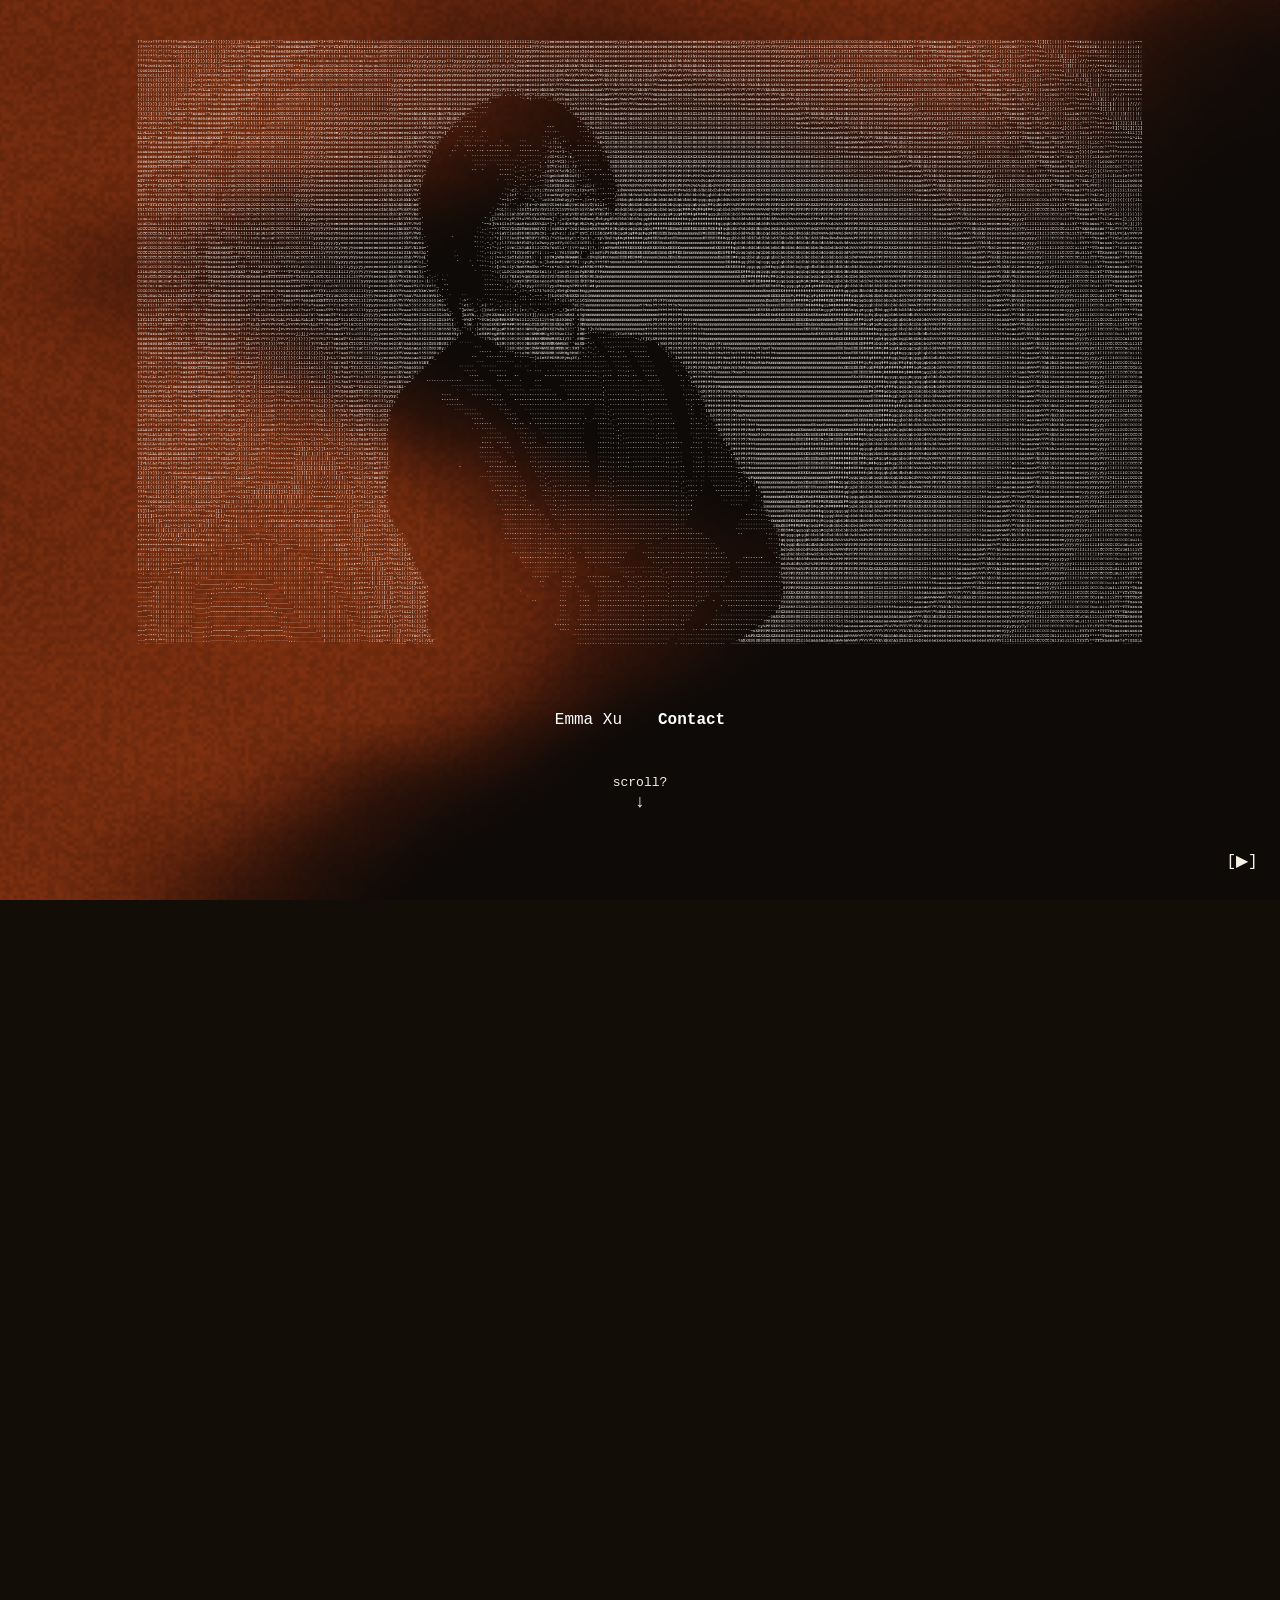
==== commit 4e130689: "feat: switched music and added looping sound effect track" ====
--- a/contact.html
+++ b/contact.html
@@ -49,8 +49,8 @@
       </section>
     </main>
     <script src="experience.js"></script>
+    <script src="music.js"></script>
     <script src="navigation.js"></script>
-    <script src="music.js"></script>
     <script src="contact.js"></script>
     <script src="liquid.js"></script>
   </body>
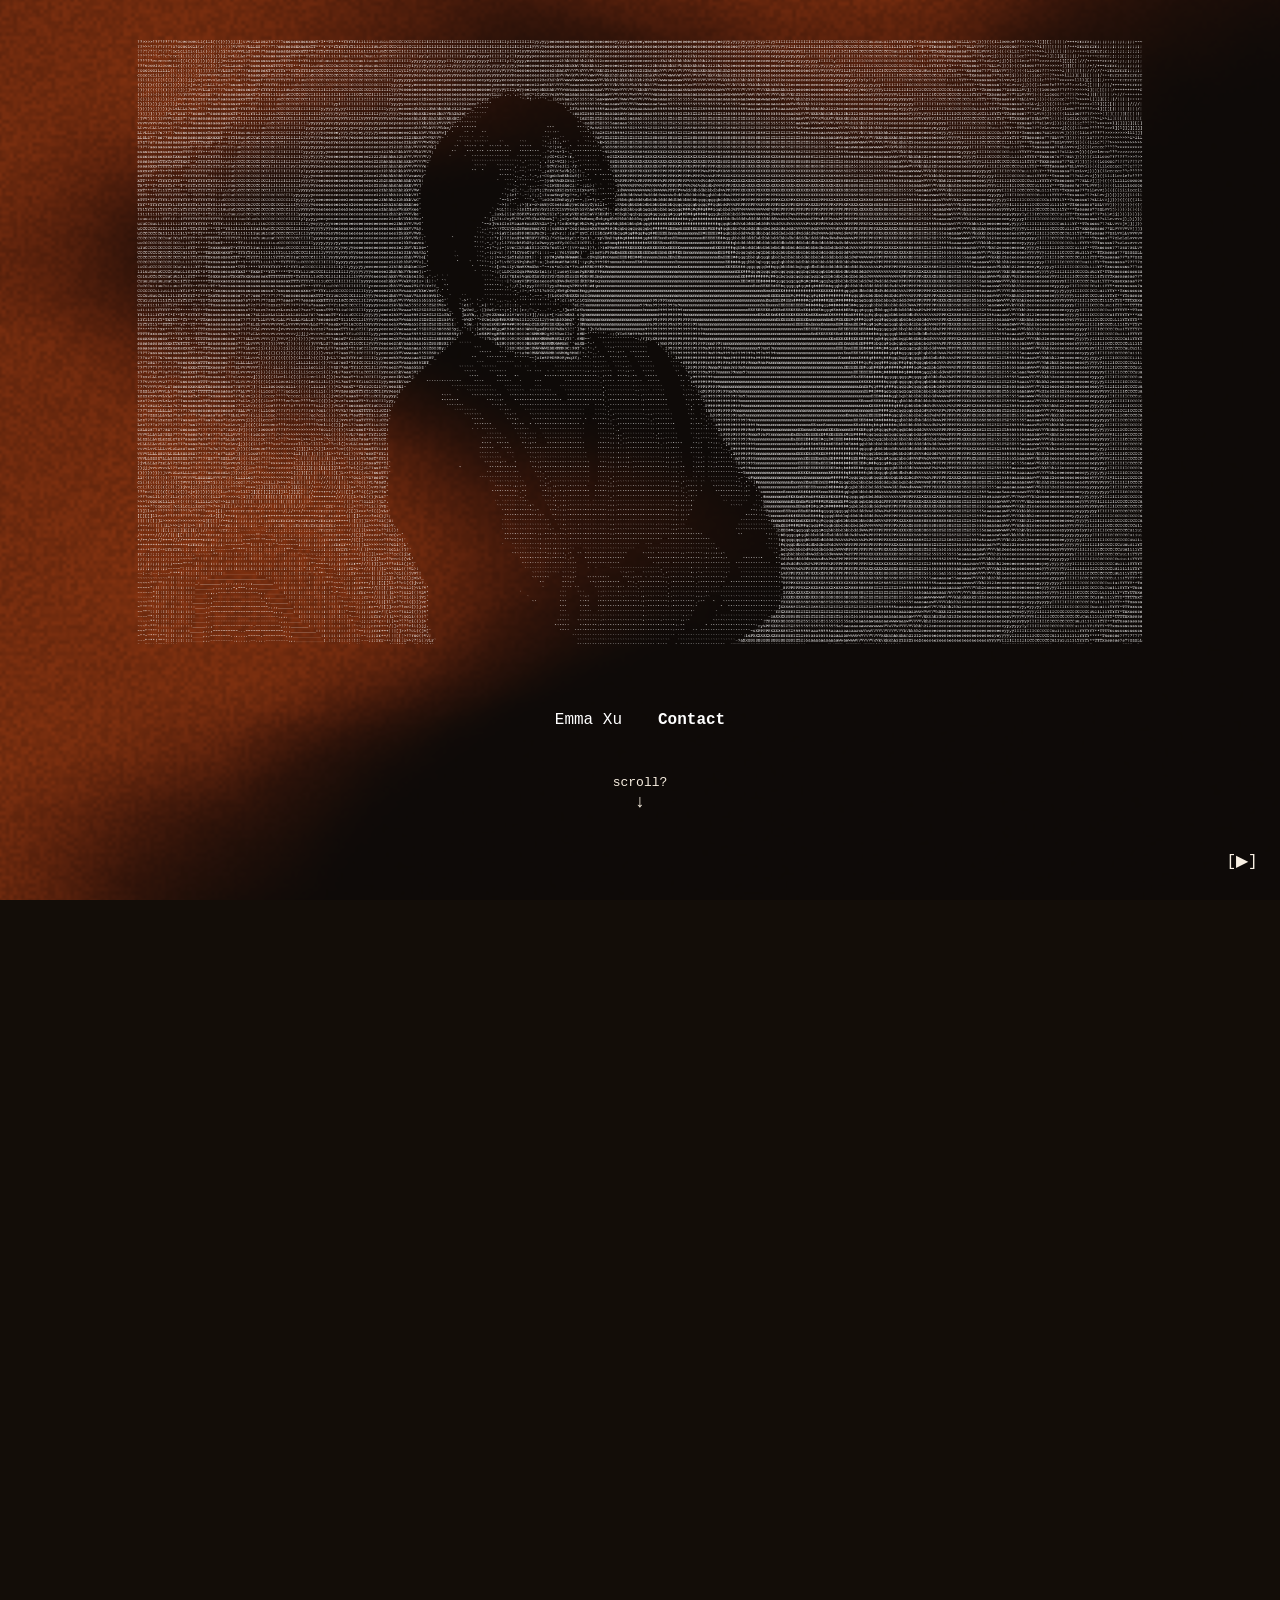
==== commit dcc6518b: "fix: text sizing on mobile contact page" ====
--- a/contact.html
+++ b/contact.html
@@ -25,7 +25,7 @@
           <div class="contact-content">
             <img class="contact-baby" src="assets/contact/baby_contact.webp" alt="" draggable="false">
             <p class="contact-intro" aria-label="Introduction">
-              Hi, I'm Emma! I’m a final year computing and software systems major at the University of Melbourne. If you have stumbled here by chance, please spend some time exploring who I am beyond what is written on my CV. I work with AI on the daily, so sometimes I sound like ChatGPT and Claude combined, but I hope to present my authentic self through this website. I want to share my journey and stay a creative mind.
+              Hi, I'm Emma! I’m a final year computing and software systems major at the University of Melbourne. If you have stumbled here by chance, please spend some time exploring who I am beyond what is written on my CV. Through my experience at university and internships, I am grateful to have worked on projects that have sharpened my approaching to desiging and building software, however, there is often a restriction on the amount of creativity that can be brought to such projects. Thus, through the ideation, design, and creative process behind this portfolio, I have focused on presenting my authentic self; someone who is passionate about creating opportunities for myself and other people to achieve their goals. At its core, I am lucky to work with AI daily, so sometimes I sound a little like ChatGPT or Claude, but I think it is an exciting time for new innovations to break through. I hope to use this space to share my journey and stay a creative mind.
             </p>
             <nav class="contact-links" aria-label="Contact methods">
               <a href="https://www.linkedin.com/in/emma-xu-97a0b4287/">LinkedIn</a>
--- a/global.css
+++ b/global.css
@@ -1,4 +1,4 @@
-/* Begin shared music view transition. */
+/* Begin shared view transitions. */
 @view-transition { navigation: auto; }
 
 /* Keep the shared corner control steady across full-page navigation. */
@@ -9,7 +9,36 @@
 ::view-transition-new(music-toggle) {
   animation: none;
 }
-/* End shared music view transition. */
+
+/* The completed Home portrait blends into the Projects overview artwork. */
+.home-page.is-finishing .home-projects-preview__figure,
+.projects-entry-handoff .projects-page.portrait-overview-page .projects-figure {
+  view-transition-name: projects-portrait;
+}
+
+::view-transition-group(projects-portrait) {
+  animation-duration: 280ms;
+  animation-timing-function: ease-in-out;
+}
+
+::view-transition-old(projects-portrait) {
+  animation: 280ms ease-in-out both projects-portrait-out;
+}
+
+::view-transition-new(projects-portrait) {
+  animation: 280ms ease-in-out both projects-portrait-in;
+}
+
+@keyframes projects-portrait-out { to { opacity: 0; } }
+@keyframes projects-portrait-in { from { opacity: 0; } }
+
+@media (prefers-reduced-motion: reduce) {
+  .home-page.is-finishing .home-projects-preview__figure,
+  .projects-entry-handoff .projects-page.portrait-overview-page .projects-figure {
+    view-transition-name: none;
+  }
+}
+/* End shared view transitions. */
 
 body {
   min-height: 100vh;
@@ -327,6 +356,18 @@
     justify-self: end; align-items: flex-end; text-align: right;
     transform: translateY(var(--selected-row-offset, 0px));
   }
+  html:not(.projects-initial-detail) .portrait-overview-page .site-nav--portrait .page-menu.is-open:has(> a:first-child.selected) {
+    transform: translateY(calc(var(--selected-row-offset) - 10px));
+  }
+  html:not(.projects-initial-detail) .portrait-overview-page .site-nav--portrait .page-menu.is-open:has(> a:last-child.selected) {
+    transform: translateY(calc(var(--selected-row-offset) + 10px));
+  }
+  html:not(.projects-initial-detail) .portrait-overview-page .site-nav--portrait .page-menu.is-open > a:first-child .typewriter-link__text {
+    transform: translateY(10px);
+  }
+  html:not(.projects-initial-detail) .portrait-overview-page .site-nav--portrait .page-menu.is-open > a:last-child .typewriter-link__text {
+    transform: translateY(-10px);
+  }
   html:not(.projects-initial-detail) .portrait-overview-page .site-nav--portrait .page-menu > a {
     position: relative; top: auto; left: auto; width: auto;
   }
@@ -342,6 +383,24 @@
   html:not(.projects-initial-detail) .portrait-overview-page .site-nav--portrait .contact-link {
     grid-column: 3; justify-self: start; margin: 0 0 0 var(--portrait-side-gap);
     visibility: visible; opacity: 1; pointer-events: auto;
+  }
+  .contact-page .site-nav a {
+    font-size: 15px;
+    text-decoration: underline;
+    text-decoration-thickness: 1px;
+    text-underline-offset: 3px;
+  }
+  .contact-page .site-nav .typewriter-link__text {
+    text-decoration: underline;
+    text-decoration-thickness: 1px;
+    text-underline-offset: 3px;
+  }
+  .contact-page .site-nav .page-menu.is-open { transform: translateY(-10px); }
+  .contact-page .site-nav .page-menu.is-open > a[href="index.html"] .typewriter-link__text {
+    transform: translateY(10px);
+  }
+  .contact-page .site-nav .page-menu.is-open > a[href="who-i-am.html"] .typewriter-link__text {
+    transform: translateY(-10px);
   }
   .portrait-overview-page .overview-navigation { display: none; }
   .swipe-surface { touch-action: pan-y pinch-zoom; }
--- a/contact.css
+++ b/contact.css
@@ -215,6 +215,7 @@
     transform: none;
   }
   .contact-intro {
+    font-size: 15px;
     line-height: 1.65;
     text-align-last: left;
   }
@@ -231,5 +232,5 @@
     margin-top: 16px;
     padding-bottom: 8px;
   }
-  .contact-links a { min-width: 44px; min-height: 44px; padding: 12px 0; font-size: 16px; }
-}
+  .contact-links a { min-width: 44px; min-height: 44px; padding: 12px 0; font-size: 15px; }
+}
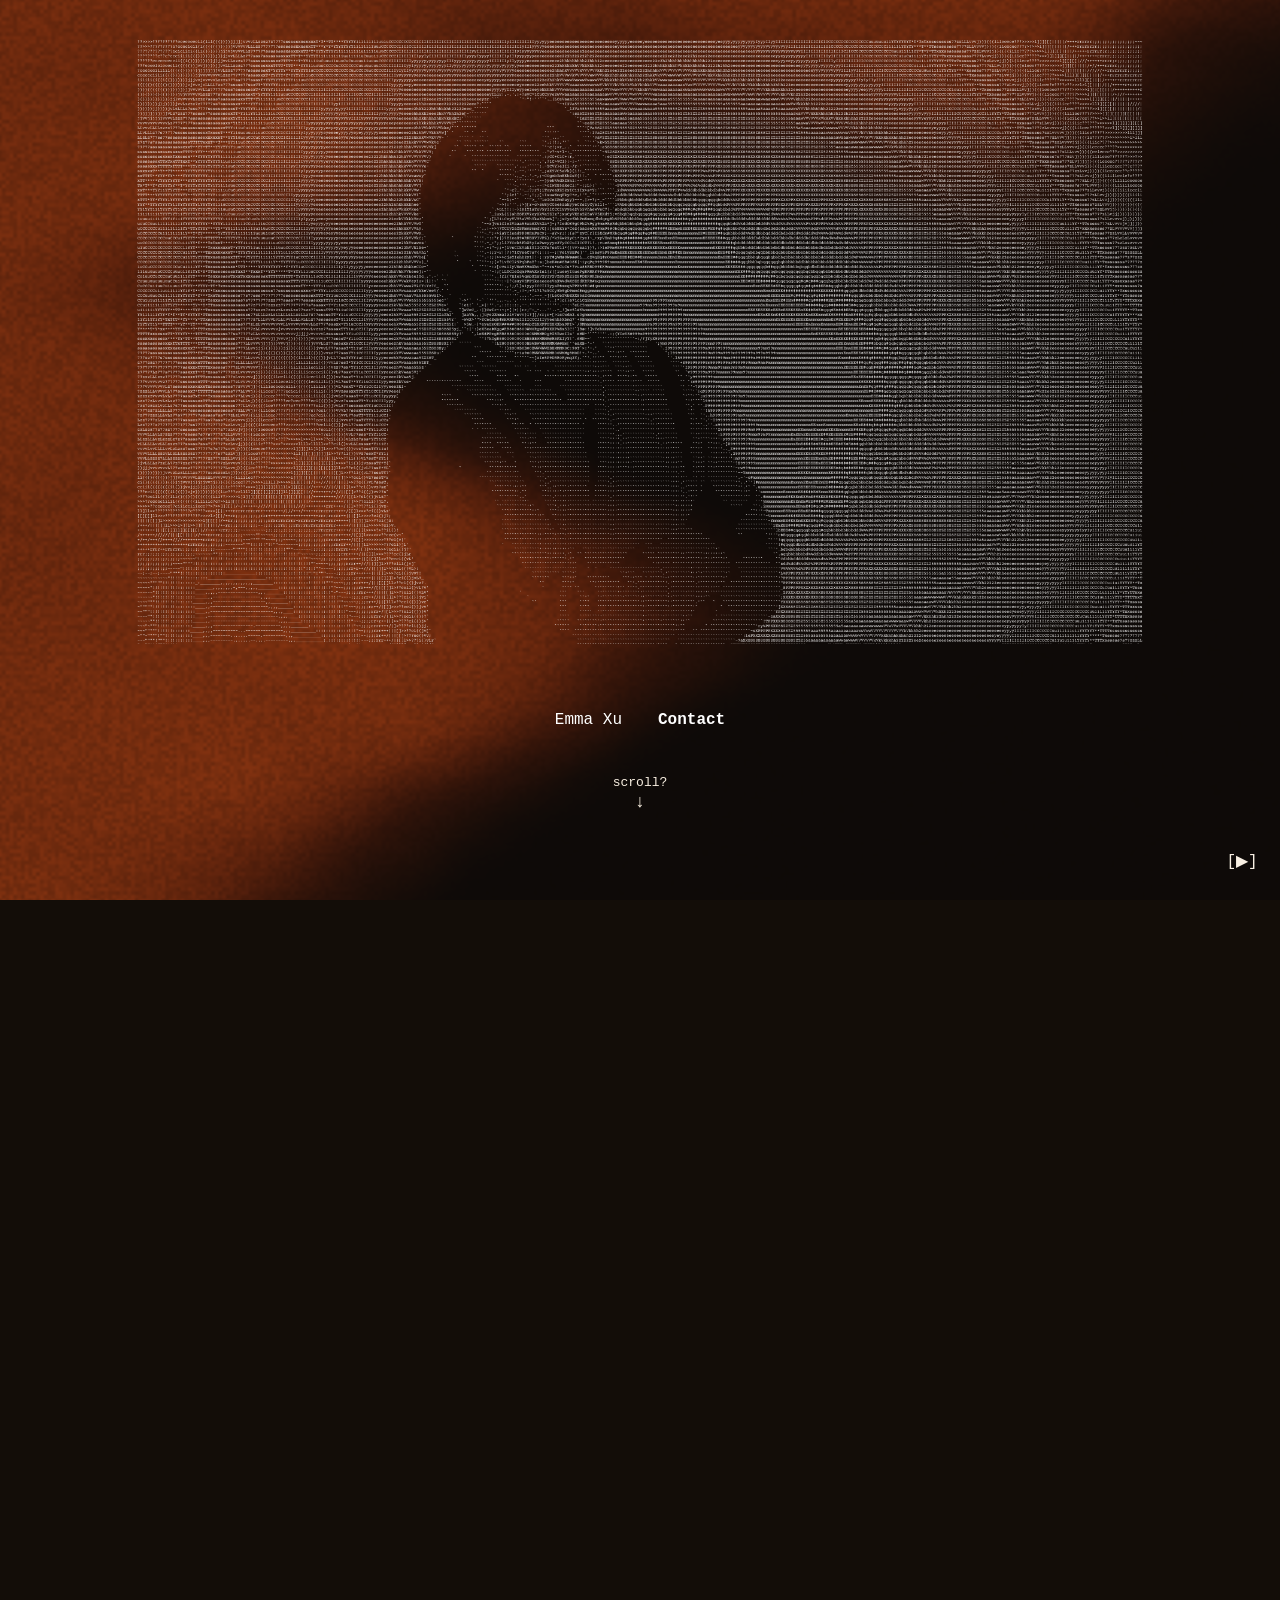
==== commit 451881a9: "feat: contact page sizing and spacing on desktop plus longer body text" ====
--- a/contact.html
+++ b/contact.html
@@ -25,7 +25,15 @@
           <div class="contact-content">
             <img class="contact-baby" src="assets/contact/baby_contact.webp" alt="" draggable="false">
             <p class="contact-intro" aria-label="Introduction">
-              Hi, I'm Emma! I’m a final year computing and software systems major at the University of Melbourne. If you have stumbled here by chance, please spend some time exploring who I am beyond what is written on my CV. Through my experience at university and internships, I am grateful to have worked on projects that have sharpened my approaching to desiging and building software, however, there is often a restriction on the amount of creativity that can be brought to such projects. Thus, through the ideation, design, and creative process behind this portfolio, I have focused on presenting my authentic self; someone who is passionate about creating opportunities for myself and other people to achieve their goals. At its core, I am lucky to work with AI daily, so sometimes I sound a little like ChatGPT or Claude, but I think it is an exciting time for new innovations to break through. I hope to use this space to share my journey and stay a creative mind.
+              Hi, I'm Emma! I’m a final year computing and software systems major at the University of Melbourne. If you have stumbled here by chance, please spend some time exploring who I am beyond what is written on my CV.
+            </p>
+            <br>
+            <p class="contact-intro" aria-label="Introduction">
+              Through my experience at university and internships, I am grateful to have worked on projects that have sharpened my approaching to desiging and building software, however, there is often a restriction on the amount of creativity that can be brought to such projects. Thus, through the ideation, design, and creative process behind this portfolio, I have focused on presenting my authentic self; someone who is passionate about creating opportunities for myself and other people to achieve their goals.
+            </p>
+            <br>
+            <p class="contact-intro" aria-label="Introduction">
+              I am lucky to work with AI daily, so sometimes I sound a little like ChatGPT or Claude, but I think it is an exciting time for new innovations to break through. I hope to use this space to share my journey and stay a creative mind.
             </p>
             <nav class="contact-links" aria-label="Contact methods">
               <a href="https://www.linkedin.com/in/emma-xu-97a0b4287/">LinkedIn</a>
--- a/contact.css
+++ b/contact.css
@@ -35,6 +35,7 @@
 .contact-sequence { height: 320svh; }
 .contact-page:not(.has-contact-motion) .contact-sequence { height: 100svh; }
 .contact-stage {
+  --contact-portrait-width: min(calc(100vw - 48px), calc((80svh - 116px) * 1679 / 1009));
   position: sticky;
   top: 0;
   height: 100svh;
@@ -52,7 +53,7 @@
   left: 50%;
   display: none;
   /* Match portrait-page top padding and leave 24px above the navigation. */
-  width: min(calc(100vw - 48px), calc((80svh - 116px) * 1679 / 1009));
+  width: var(--contact-portrait-width);
   max-width: calc(100vw - 48px);
   height: auto;
   filter: brightness(0) invert(1);
@@ -72,7 +73,7 @@
   /* The three 28px navigation rows plus its padding make a 104px box. */
   top: calc(40svh - 26px);
   left: 50%;
-  width: min(88vw, 1080px);
+  width: var(--contact-portrait-width);
   color: var(--contact-ink);
   text-align: center;
   transform: translate(-50%, -50%);
@@ -83,14 +84,14 @@
   width: auto;
   max-width: 100%;
   height: max(63px, min(25.2svh, 252px, calc(56svh - 203px)));
-  margin: 20px auto clamp(28px, 6svh, 64px);
+  margin: 20px auto clamp(28px, min(6svh, 3vw), 64px);
   filter: brightness(0) invert(1);
   object-fit: contain;
 }
 .contact-intro {
-  width: min(100%, 70ch);
+  width: 100%;
   margin: 0 auto;
-  font-size: 16px;
+  font-size: clamp(15px, min(calc(14px + 0.15vw), calc(12px + 0.45svh)), 16px);
   font-weight: 700;
   line-height: 1.1;
   text-align: justify;
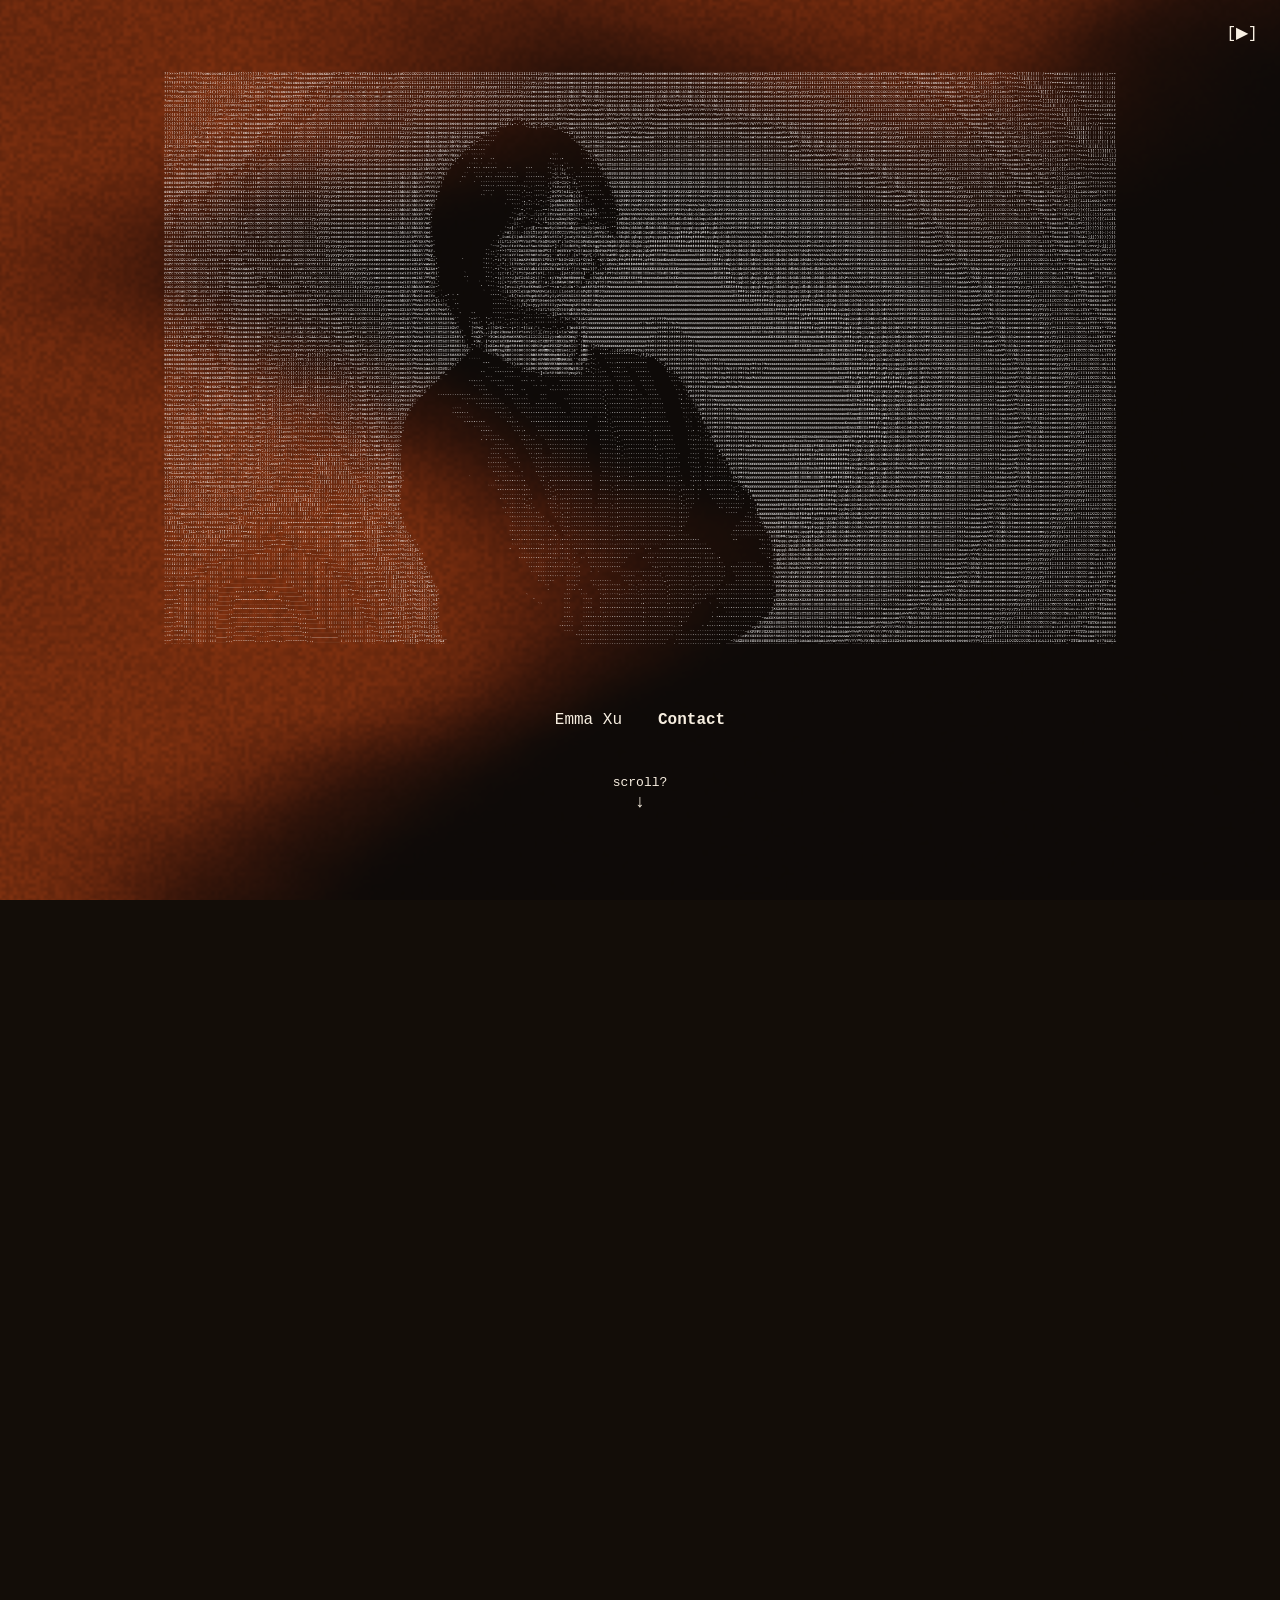
==== commit 2f77129b: "chore: add comments" ====
--- a/contact.html
+++ b/contact.html
@@ -59,6 +59,7 @@
     <script src="experience.js"></script>
     <script src="music.js"></script>
     <script src="navigation.js"></script>
+    <!-- The scroll morph uses the real portrait, copy and links as its endpoints; liquid.js draws only the background. -->
     <script src="contact.js"></script>
     <script src="liquid.js"></script>
   </body>
--- a/global.css
+++ b/global.css
@@ -40,6 +40,12 @@
 }
 /* End shared view transitions. */
 
+:root {
+  --sound-control-right: max(16px, env(safe-area-inset-right));
+  --sound-control-size: 44px;
+  --sound-header-end-padding: calc(var(--sound-control-right) + var(--sound-control-size) + 8px);
+}
+
 body {
   min-height: 100vh;
   margin: 0;
@@ -51,11 +57,11 @@
   view-transition-name: music-toggle;
   position: fixed;
   z-index: 50;
-  right: max(16px, env(safe-area-inset-right));
-  bottom: max(16px, env(safe-area-inset-bottom));
+  top: max(12px, env(safe-area-inset-top));
+  right: var(--sound-control-right);
   display: grid;
-  width: 44px;
-  height: 44px;
+  width: var(--sound-control-size);
+  height: var(--sound-control-size);
   place-items: center;
   padding: 0;
   border: 0;
@@ -124,6 +130,7 @@
 .site-nav--portrait .page-menu {
   align-items: flex-start;
   margin-left: 14px;
+  pointer-events: auto;
 }
 
 .site-nav a {
@@ -259,6 +266,14 @@
   transition: transform 2100ms cubic-bezier(.22,.7,.16,1), opacity 500ms ease;
 }
 
+/* Compact desktop Projects details use their own sticky header. */
+@media (min-width: 641px) and (max-width: 940px) and (hover: hover) {
+  .projects-initial-detail .projects-page .site-nav--portrait,
+  .projects-page:not(.portrait-overview-page) .site-nav--portrait { display: none; }
+}
+
+/* This is the same compact-mode query exposed as siteLayout in experience.js;
+   shared menu geometry and page gesture behavior must switch together. */
 @media (max-width: 640px), (hover: none) and (pointer: coarse) {
   .site-nav, .site-nav--portrait, .contact-page .site-nav {
     position: relative; top: auto; bottom: auto; left: auto; z-index: 10;
@@ -385,7 +400,7 @@
     visibility: visible; opacity: 1; pointer-events: auto;
   }
   .contact-page .site-nav a {
-    font-size: 15px;
+    font-size: 13px;
     text-decoration: underline;
     text-decoration-thickness: 1px;
     text-underline-offset: 3px;
--- a/contact.css
+++ b/contact.css
@@ -32,10 +32,12 @@
     linear-gradient(168deg, #59230f 0%, #130d08 37%);
 }
 .contact-scroll { position: relative; z-index: 1; }
+/* Desktop scroll distance drives the sticky-stage morph; compact layout below
+   measures its own content height instead of reserving fixed scroll space. */
 .contact-sequence { height: 320svh; }
 .contact-page:not(.has-contact-motion) .contact-sequence { height: 100svh; }
 .contact-stage {
-  --contact-portrait-width: min(calc(100vw - 48px), calc((80svh - 116px) * 1679 / 1009));
+  --contact-portrait-width: min(calc(100vw - 48px), calc((80svh - 148px) * 1679 / 1009));
   position: sticky;
   top: 0;
   height: 100svh;
@@ -49,10 +51,10 @@
 }
 .contact-portrait {
   position: absolute;
-  top: 40px;
+  top: 72px;
   left: 50%;
   display: none;
-  /* Match portrait-page top padding and leave 24px above the navigation. */
+  /* Clear the sound control and leave at least 24px above the navigation. */
   width: var(--contact-portrait-width);
   max-width: calc(100vw - 48px);
   height: auto;
@@ -80,10 +82,12 @@
 }
 .contact-page.has-contact-motion .contact-content { opacity: 0; }
 .contact-baby {
+  position: relative;
+  top: 8px;
   display: block;
   width: auto;
   max-width: 100%;
-  height: max(63px, min(25.2svh, 252px, calc(56svh - 203px)));
+  height: calc(max(63px, min(25.2svh, 252px, calc(56svh - 203px))) * 0.85);
   margin: 20px auto clamp(28px, min(6svh, 3vw), 64px);
   filter: brightness(0) invert(1);
   object-fit: contain;
@@ -133,7 +137,7 @@
 .contact-page .site-nav {
   top: 80%;
   z-index: 3;
-  color: #fff;
+  color: var(--contact-ink);
   font-family: courier, monospace;
 }
 .contact-menu { position: relative; }
@@ -178,7 +182,7 @@
     left: 0;
     width: auto;
     margin: 0;
-    padding: max(12px, env(safe-area-inset-top)) max(16px, env(safe-area-inset-right)) 8px max(16px, env(safe-area-inset-left));
+    padding: max(12px, env(safe-area-inset-top)) var(--sound-header-end-padding) 8px max(16px, env(safe-area-inset-left));
     background: linear-gradient(to bottom, rgba(19, 13, 8, 0.96), rgba(19, 13, 8, 0.86) 72%, transparent);
     backdrop-filter: blur(8px);
     transform: none;
@@ -221,7 +225,7 @@
     text-align-last: left;
   }
   .contact-baby {
-    height: min(26.6svh, 196px);
+    height: calc(min(26.6svh, 196px) * 0.85);
     margin: 16px auto 28px;
   }
   .contact-links {
